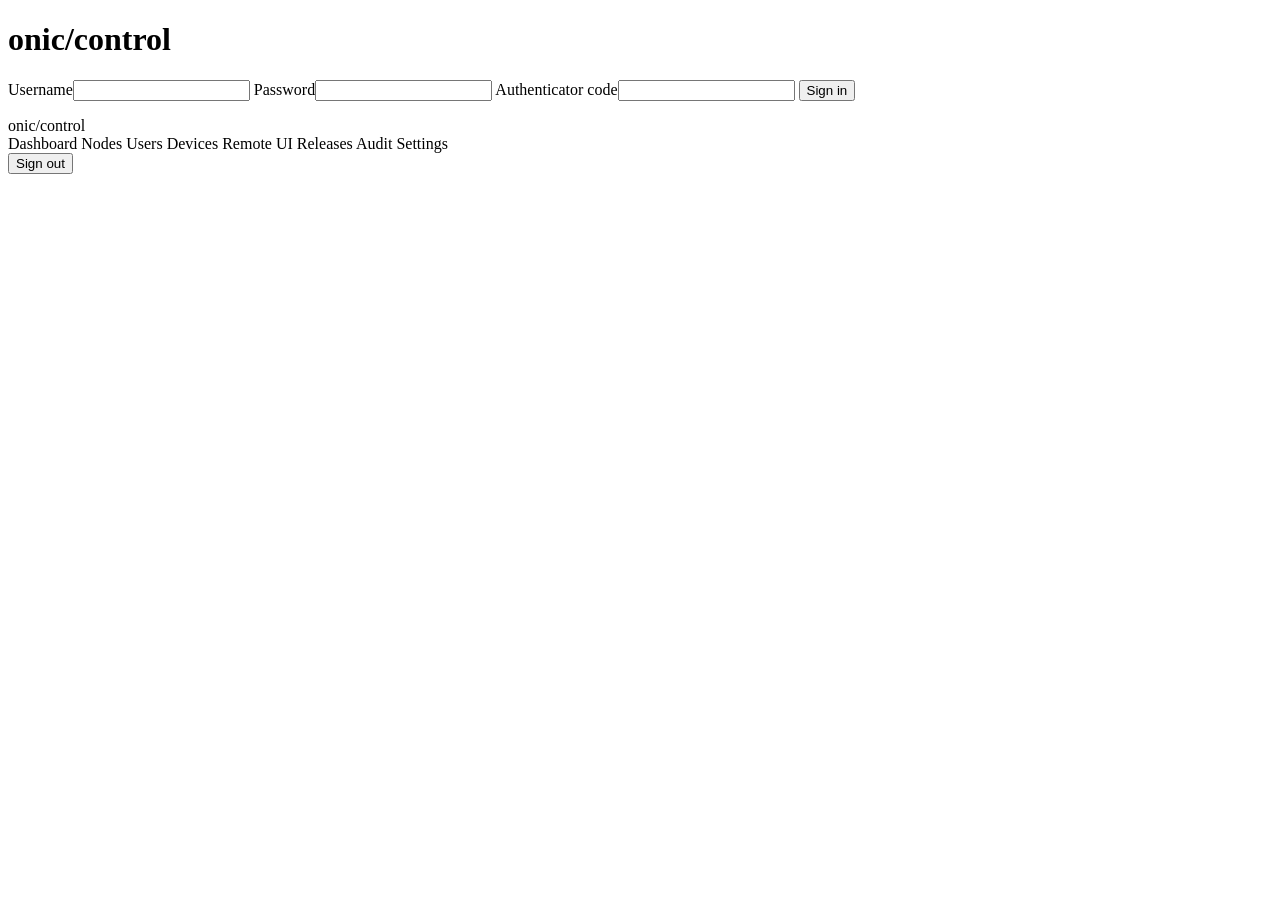
==== controlplane/cmd/onic-cp/web/index.html @ a14b2f19 "feat(controlplane): config API, admin portal, stats agent; snicheck CLI [skip ci] - controlplane/oni" ====
<!doctype html>
<html lang="en">
<head>
<meta charset="utf-8">
<meta name="viewport" content="width=device-width, initial-scale=1">
<meta name="robots" content="noindex,nofollow">
<title>Onic Control</title>
<link rel="stylesheet" href="/style.css">
</head>
<body>
<div id="login" class="login hidden">
  <form id="loginForm" class="card">
    <h1>onic<span>/control</span></h1>
    <label>Username<input name="username" autocomplete="username" required></label>
    <label>Password<input name="password" type="password" autocomplete="current-password" required></label>
    <label>Authenticator code<input name="totp" inputmode="numeric" pattern="[0-9]{6}" maxlength="6" autocomplete="one-time-code" required></label>
    <button class="primary" type="submit">Sign in</button>
    <p id="loginErr" class="err"></p>
  </form>
</div>

<div id="app" class="hidden">
  <header>
    <div class="brand">onic<span>/control</span></div>
    <nav id="tabs">
      <a data-tab="dash" class="active">Dashboard</a>
      <a data-tab="nodes">Nodes</a>
      <a data-tab="users">Users</a>
      <a data-tab="devices">Devices</a>
      <a data-tab="ui">Remote UI</a>
      <a data-tab="releases">Releases</a>
      <a data-tab="audit">Audit</a>
      <a data-tab="settings">Settings</a>
    </nav>
    <div class="who"><span id="who"></span> <button id="logout" class="ghost">Sign out</button></div>
  </header>
  <main id="main"></main>
</div>

<div id="modal" class="modal hidden"><div class="card" id="modalBody"></div></div>
<div id="toast" class="toast hidden"></div>
<script src="/app.js"></script>
</body>
</html>
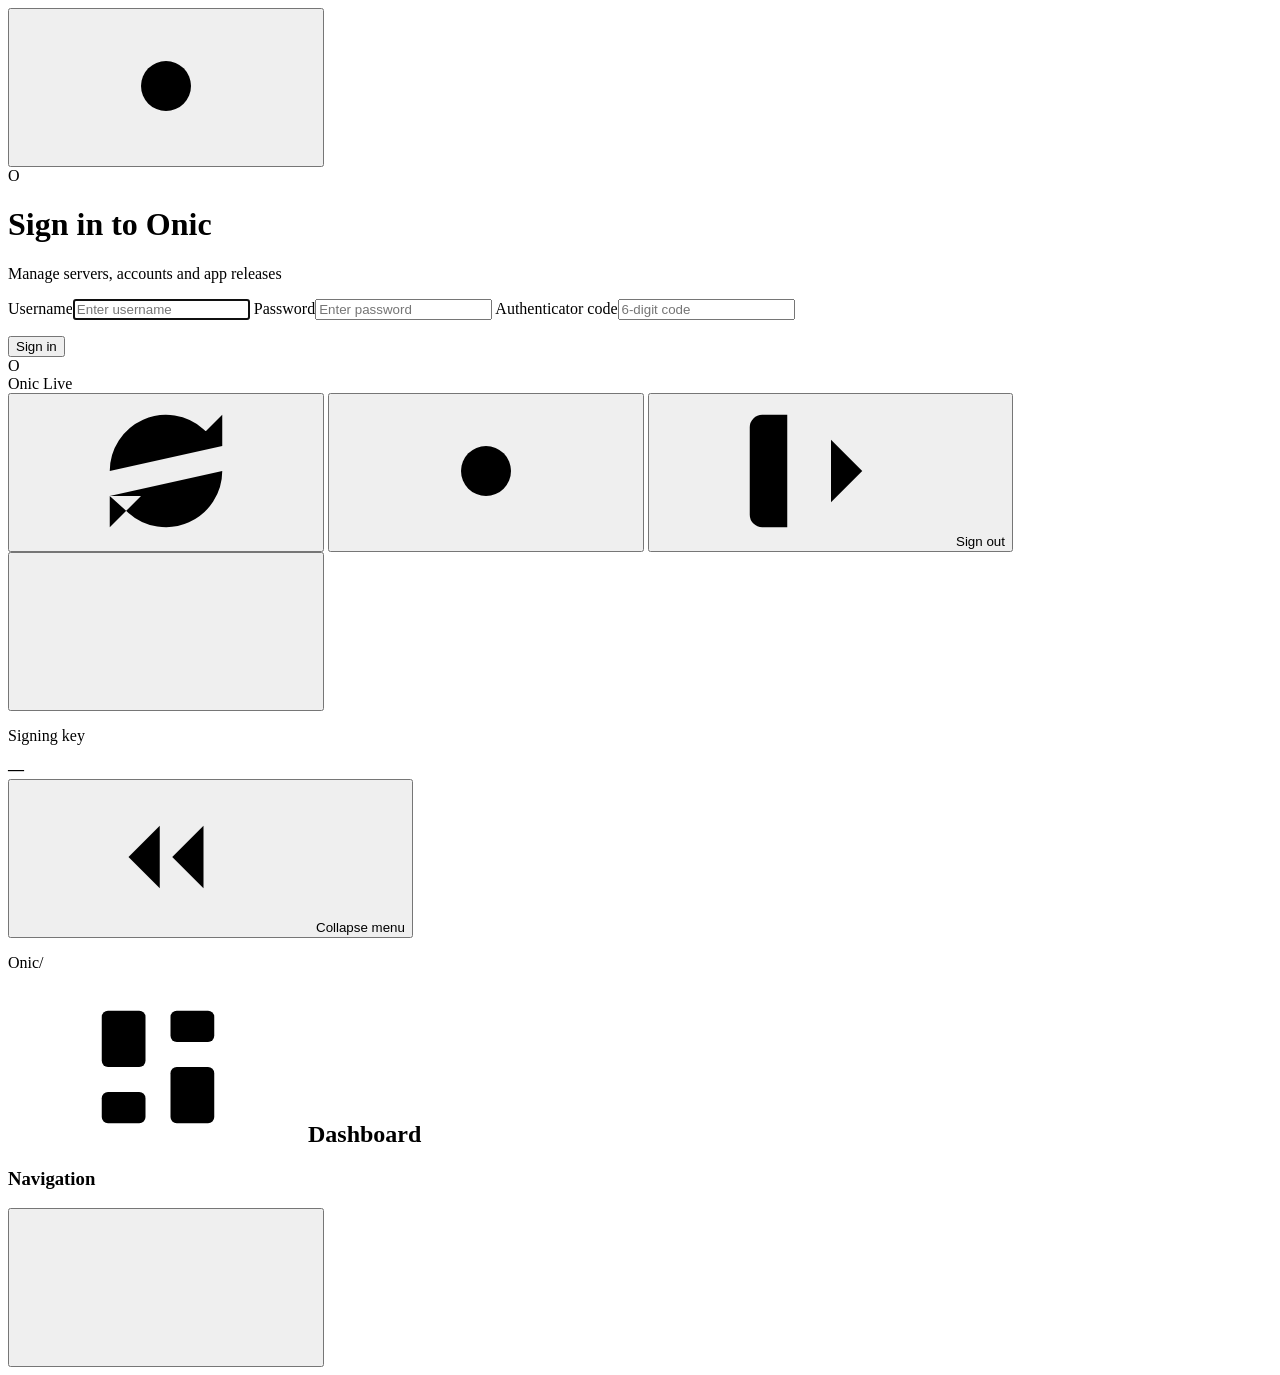
==== commit eb270bb7: "feat(controlplane): neon-console admin UI (sidebar, light/dark, Inter); drop slowdns kind from UI [s" ====
--- a/controlplane/cmd/onic-cp/web/index.html
+++ b/controlplane/cmd/onic-cp/web/index.html
@@ -1,40 +1,95 @@
 <!doctype html>
-<html lang="en">
+<html lang="en" class="dark">
 <head>
 <meta charset="utf-8">
 <meta name="viewport" content="width=device-width, initial-scale=1">
 <meta name="robots" content="noindex,nofollow">
+<meta name="color-scheme" content="dark light">
 <title>Onic Control</title>
+<link rel="preload" href="/fonts/inter-latin.woff2" as="font" type="font/woff2" crossorigin>
 <link rel="stylesheet" href="/style.css">
 </head>
 <body>
+<!-- Icon sprite (lucide-style strokes) -->
+<svg width="0" height="0" style="position:absolute" aria-hidden="true">
+  <defs>
+    <symbol id="i-dash" viewBox="0 0 24 24"><rect x="3" y="3" width="7" height="9" rx="1"/><rect x="14" y="3" width="7" height="5" rx="1"/><rect x="14" y="12" width="7" height="9" rx="1"/><rect x="3" y="16" width="7" height="5" rx="1"/></symbol>
+    <symbol id="i-server" viewBox="0 0 24 24"><rect x="2" y="2" width="20" height="8" rx="2"/><rect x="2" y="14" width="20" height="8" rx="2"/><path d="M6 6h.01M6 18h.01"/></symbol>
+    <symbol id="i-users" viewBox="0 0 24 24"><path d="M16 21v-2a4 4 0 0 0-4-4H6a4 4 0 0 0-4 4v2"/><circle cx="9" cy="7" r="4"/><path d="M22 21v-2a4 4 0 0 0-3-3.87M16 3.13a4 4 0 0 1 0 7.75"/></symbol>
+    <symbol id="i-phone" viewBox="0 0 24 24"><rect x="5" y="2" width="14" height="20" rx="2"/><path d="M12 18h.01"/></symbol>
+    <symbol id="i-palette" viewBox="0 0 24 24"><circle cx="13.5" cy="6.5" r=".5"/><circle cx="17.5" cy="10.5" r=".5"/><circle cx="8.5" cy="7.5" r=".5"/><circle cx="6.5" cy="12.5" r=".5"/><path d="M12 2a10 10 0 0 0 0 20c1 0 1.7-.8 1.7-1.7 0-.4-.2-.8-.4-1.1-.3-.3-.4-.7-.4-1.1 0-.9.8-1.7 1.7-1.7h2A5.6 5.6 0 0 0 22 11c0-5-4.5-9-10-9z"/></symbol>
+    <symbol id="i-package" viewBox="0 0 24 24"><path d="M16.5 9.4 7.5 4.2M21 16V8a2 2 0 0 0-1-1.7l-7-4a2 2 0 0 0-2 0l-7 4A2 2 0 0 0 3 8v8a2 2 0 0 0 1 1.7l7 4a2 2 0 0 0 2 0l7-4a2 2 0 0 0 1-1.7z"/><path d="M3.3 7 12 12l8.7-5M12 22V12"/></symbol>
+    <symbol id="i-list" viewBox="0 0 24 24"><path d="M8 6h13M8 12h13M8 18h13M3 6h.01M3 12h.01M3 18h.01"/></symbol>
+    <symbol id="i-settings" viewBox="0 0 24 24"><path d="M12.2 2h-.4a2 2 0 0 0-2 2v.2a2 2 0 0 1-1 1.7l-.4.3a2 2 0 0 1-2 0l-.2-.1a2 2 0 0 0-2.7.7l-.2.4a2 2 0 0 0 .7 2.7l.2.1a2 2 0 0 1 1 1.7v.5a2 2 0 0 1-1 1.7l-.2.1a2 2 0 0 0-.7 2.7l.2.4a2 2 0 0 0 2.7.7l.2-.1a2 2 0 0 1 2 0l.4.3a2 2 0 0 1 1 1.7v.2a2 2 0 0 0 2 2h.4a2 2 0 0 0 2-2v-.2a2 2 0 0 1 1-1.7l.4-.3a2 2 0 0 1 2 0l.2.1a2 2 0 0 0 2.7-.7l.2-.4a2 2 0 0 0-.7-2.7l-.2-.1a2 2 0 0 1-1-1.7v-.5a2 2 0 0 1 1-1.7l.2-.1a2 2 0 0 0 .7-2.7l-.2-.4a2 2 0 0 0-2.7-.7l-.2.1a2 2 0 0 1-2 0l-.4-.3a2 2 0 0 1-1-1.7V4a2 2 0 0 0-2-2z"/><circle cx="12" cy="12" r="3"/></symbol>
+    <symbol id="i-sun" viewBox="0 0 24 24"><circle cx="12" cy="12" r="4"/><path d="M12 2v2M12 20v2M4.9 4.9l1.4 1.4M17.7 17.7l1.4 1.4M2 12h2M20 12h2M6.3 17.7l-1.4 1.4M19.1 4.9l-1.4 1.4"/></symbol>
+    <symbol id="i-moon" viewBox="0 0 24 24"><path d="M12 3a6 6 0 0 0 9 9 9 9 0 1 1-9-9z"/></symbol>
+    <symbol id="i-refresh" viewBox="0 0 24 24"><path d="M3 12a9 9 0 0 1 15-6.7L21 8M21 3v5h-5M21 12a9 9 0 0 1-15 6.7L3 16M8 16H3v5"/></symbol>
+    <symbol id="i-logout" viewBox="0 0 24 24"><path d="M9 21H5a2 2 0 0 1-2-2V5a2 2 0 0 1 2-2h4M16 17l5-5-5-5M21 12H9"/></symbol>
+    <symbol id="i-menu" viewBox="0 0 24 24"><path d="M4 6h16M4 12h16M4 18h16"/></symbol>
+    <symbol id="i-x" viewBox="0 0 24 24"><path d="M18 6 6 18M6 6l12 12"/></symbol>
+    <symbol id="i-left" viewBox="0 0 24 24"><path d="m11 17-5-5 5-5M18 17l-5-5 5-5"/></symbol>
+    <symbol id="i-right" viewBox="0 0 24 24"><path d="m6 17 5-5-5-5M13 17l5-5-5-5"/></symbol>
+  </defs>
+</svg>
+
 <div id="login" class="login hidden">
-  <form id="loginForm" class="card">
-    <h1>onic<span>/control</span></h1>
-    <label>Username<input name="username" autocomplete="username" required></label>
-    <label>Password<input name="password" type="password" autocomplete="current-password" required></label>
-    <label>Authenticator code<input name="totp" inputmode="numeric" pattern="[0-9]{6}" maxlength="6" autocomplete="one-time-code" required></label>
-    <button class="primary" type="submit">Sign in</button>
-    <p id="loginErr" class="err"></p>
+  <div class="topright"><button class="icon-btn" data-theme-toggle title="Toggle theme"><svg class="ic"><use href="#i-sun"/></svg></button></div>
+  <form id="loginForm" class="card login-card">
+    <div class="logo lg">O</div>
+    <div>
+      <h1>Sign in to Onic</h1>
+      <p class="muted">Manage servers, accounts and app releases</p>
+    </div>
+    <label>Username<input name="username" autocomplete="username" placeholder="Enter username" required autofocus></label>
+    <label>Password<input name="password" type="password" autocomplete="current-password" placeholder="Enter password" required></label>
+    <label>Authenticator code<input name="totp" inputmode="numeric" pattern="[0-9]{6}" maxlength="6" autocomplete="one-time-code" placeholder="6-digit code" required></label>
+    <p id="loginErr" class="alert hidden"></p>
+    <button class="primary block" type="submit">Sign in</button>
   </form>
 </div>
 
-<div id="app" class="hidden">
-  <header>
-    <div class="brand">onic<span>/control</span></div>
-    <nav id="tabs">
-      <a data-tab="dash" class="active">Dashboard</a>
-      <a data-tab="nodes">Nodes</a>
-      <a data-tab="users">Users</a>
-      <a data-tab="devices">Devices</a>
-      <a data-tab="ui">Remote UI</a>
-      <a data-tab="releases">Releases</a>
-      <a data-tab="audit">Audit</a>
-      <a data-tab="settings">Settings</a>
+<div id="app" class="shell hidden">
+  <header class="topbar">
+    <div class="row">
+      <div class="logo">O</div>
+      <span class="brand">Onic</span>
+      <span class="badge live"><span class="pulse"></span>Live</span>
+    </div>
+    <div class="row gap6">
+      <span class="who muted" id="who"></span>
+      <button class="icon-btn" id="refresh" title="Refresh"><svg class="ic"><use href="#i-refresh"/></svg></button>
+      <button class="icon-btn" data-theme-toggle title="Toggle theme"><svg class="ic"><use href="#i-sun"/></svg></button>
+      <button class="outline sm" id="logout" title="Sign out"><svg class="ic"><use href="#i-logout"/></svg><span class="md-only">Sign out</span></button>
+      <button class="icon-btn outline mobile-only" id="menuBtn" title="Menu"><svg class="ic"><use href="#i-menu"/></svg></button>
+    </div>
+  </header>
+
+  <div class="body">
+    <nav class="sidebar" id="sidebar">
+      <div class="nav" id="tabs"></div>
+      <div class="sidebar-foot">
+        <div class="session-card" id="sessionCard"><p>Signing key</p><b class="mono" id="kidLabel">—</b></div>
+        <button class="nav-item" id="collapse"><svg class="ic"><use href="#i-left"/></svg><span>Collapse menu</span></button>
+      </div>
     </nav>
-    <div class="who"><span id="who"></span> <button id="logout" class="ghost">Sign out</button></div>
-  </header>
-  <main id="main"></main>
+
+    <main class="content">
+      <div class="page">
+        <div class="page-head">
+          <p class="crumb">Onic<span>/</span><span id="crumbCat"></span></p>
+          <h2 class="page-title"><svg class="ic primary-ic" id="titleIcon"><use href="#i-dash"/></svg><span id="titleText">Dashboard</span></h2>
+        </div>
+        <div id="main" class="fade-in"></div>
+      </div>
+    </main>
+  </div>
+</div>
+
+<div id="drawer" class="drawer hidden">
+  <nav class="drawer-panel">
+    <div class="row spread"><h3>Navigation</h3><button class="icon-btn" id="drawerClose"><svg class="ic"><use href="#i-x"/></svg></button></div>
+    <div class="nav" id="tabsMobile"></div>
+  </nav>
 </div>
 
 <div id="modal" class="modal hidden"><div class="card" id="modalBody"></div></div>
